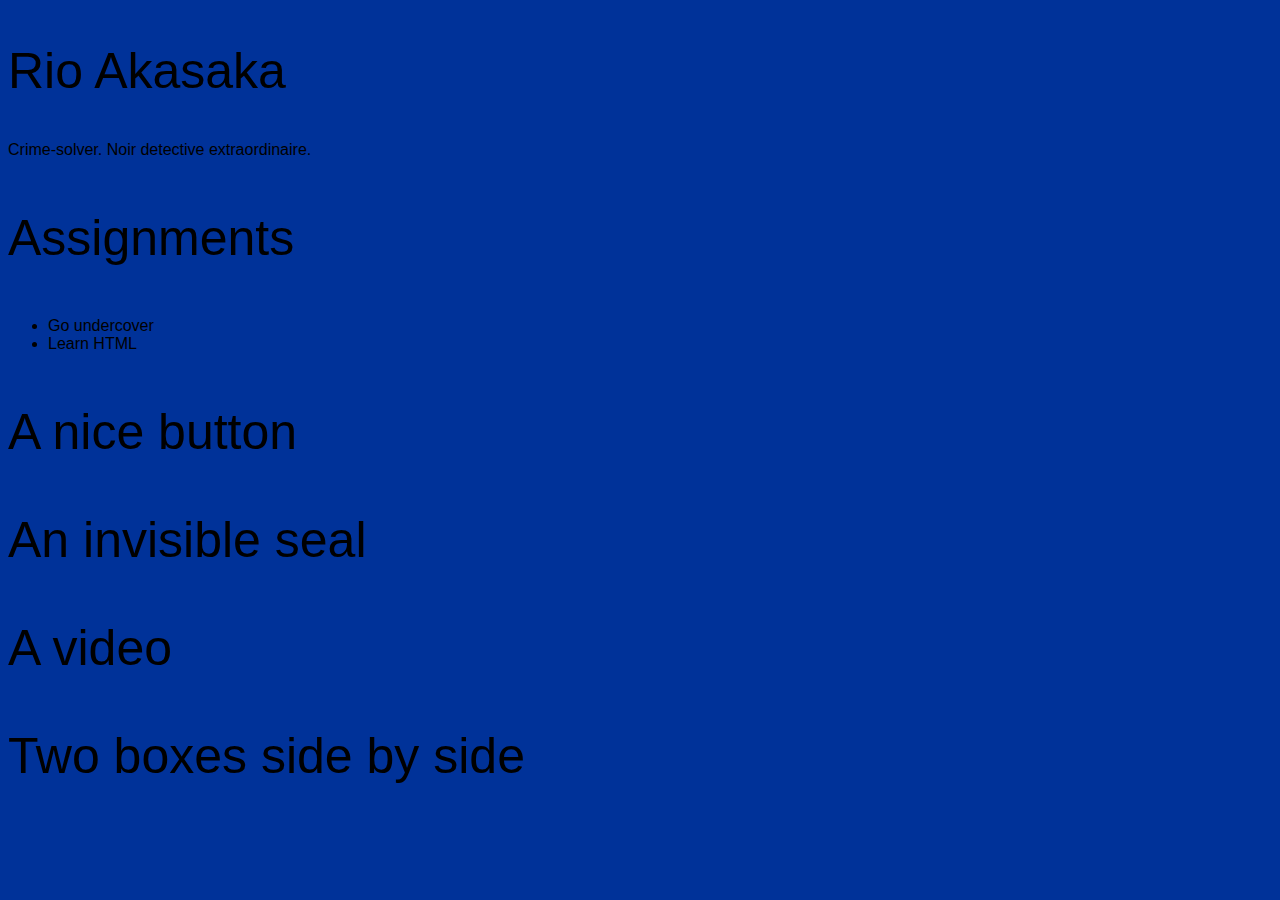
==== week1/index.html @ 6d6ade1a "This is my commit message" ====
<!DOCTYPE html>
<html>
	<head>
		<title>MyApp</title>
	</head>
	
	<style type="text/css">
		body  {
			background:#003299;
			font-family:Helvetica, Arial, sans-serif;
		}
		h2, h3 {
			font-size:50px;
			font-weight:300;
		}
	</style>
	
	<body>
	 		<h2>Rio Akasaka</h2>
		<div id='bio'>Crime-solver. Noir detective extraordinaire.</div>
	 
	 	<h3>Assignments</h3>
		<ul id='assignments'>
			<li>Go undercover</li>
			<li>Learn HTML</li>
		</ul>
	
		<h3>A nice button</h3>

		<h3>An invisible seal</h3>

		<h3>A video</h3>

		<h3>Two boxes side by side</h3>

	</body>
</html>
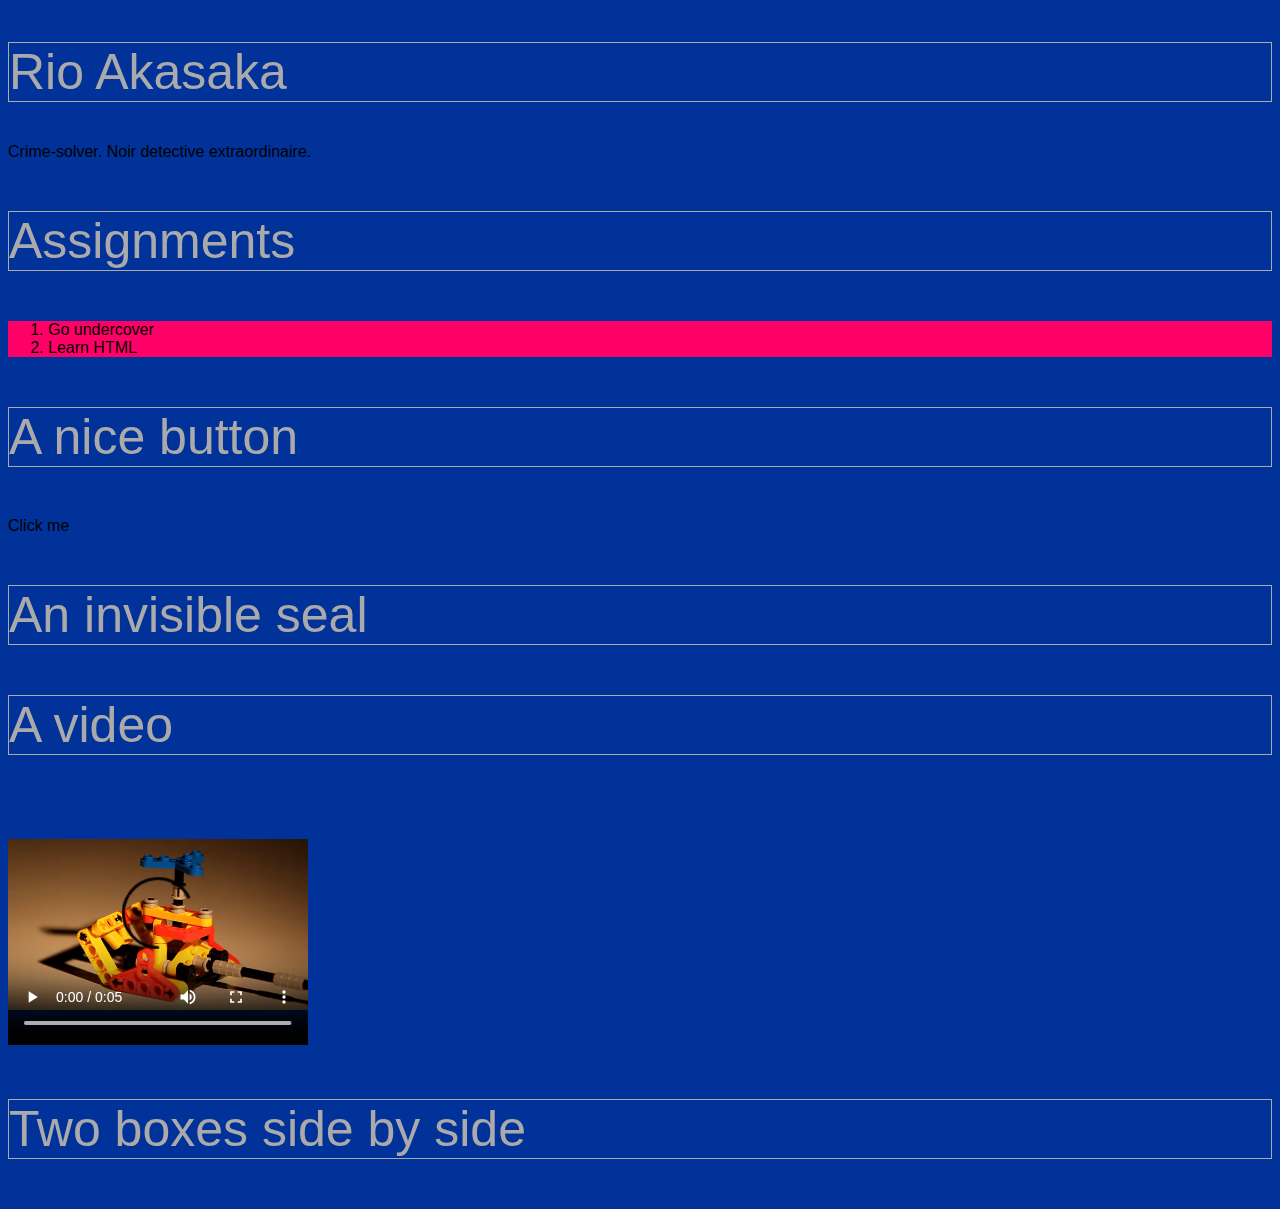
==== commit aa8da58c: "Week 5 commit message" ====
--- a/week1/index.html
+++ b/week1/index.html
@@ -12,6 +12,19 @@
 		h2, h3 {
 			font-size:50px;
 			font-weight:300;
+			color:#aaa;
+			border:1px solid #aaa;
+		}
+		#assignments {
+			background:#f06;
+		}
+		.newheader{
+			color:#000;
+		}
+		.opacity {
+			opacity:0.4;
+		}
+		.button{
 		}
 	</style>
 	
@@ -21,16 +34,20 @@
 		<div id='bio'>Crime-solver. Noir detective extraordinaire.</div>
 	 
 	 	<h3>Assignments</h3>
-		<ul id='assignments'>
+		<ol id='assignments'>
 			<li>Go undercover</li>
 			<li>Learn HTML</li>
-		</ul>
+		</ol>
 	
 		<h3>A nice button</h3>
+		<div class = "button">Click me</div>
 
 		<h3>An invisible seal</h3>
 
 		<h3>A video</h3>
+			<video width="300" height="240" controls="controls">
+		  <source src="gizmo.mp4" type="video/mp4" />
+		</video>
 
 		<h3>Two boxes side by side</h3>
 
